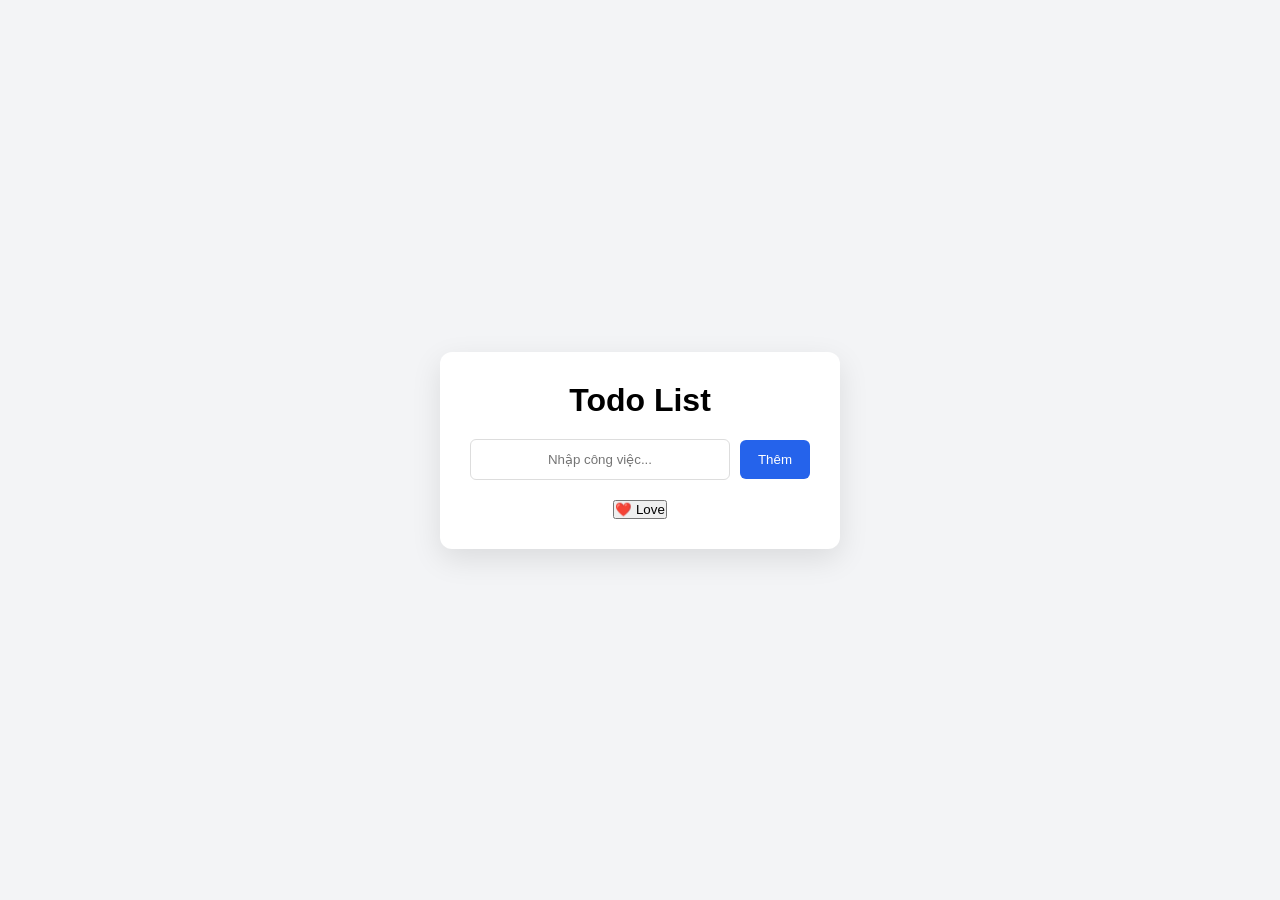
==== index.html @ 9d3e8ba4 "fix" ====
<!DOCTYPE html>
<html lang="vi">

<head>
    <meta charset="UTF-8">
    <meta name="viewport" content="width=device-width, initial-scale=1.0">
    <title>Todo App</title>

    <link rel="stylesheet" href="style.css">
</head>

<body>

    <main class="todo-app">
        <h1>Todo List</h1>

        <div class="todo-form">
            <input type="text" id="todoInput" placeholder="Nhập công việc...">

            <button id="addBtn">
                Thêm
            </button>
        </div>

        <ul id="todoList"></ul>
        <button onclick="window.location.href='love/love.html'">
            ❤️ Love
        </button>
    </main>

    <script src="script.js"></script>
</body>

</html>
---- style.css ----
* {
    margin: 0;
    padding: 0;
    box-sizing: border-box;
}

body {
    min-height: 100vh;

    display: flex;
    justify-content: center;
    align-items: center;

    font-family: Arial, sans-serif;
    background: #f3f4f6;
}

/* Todo App */
.todo-app {
    width: 400px;
    padding: 30px;

    background: white;
    border-radius: 12px;

    box-shadow: 0 10px 30px rgba(0, 0, 0, 0.1);

    /* Căn giữa nội dung */
    text-align: center;
}

/* Tiêu đề */
.todo-app h1 {
    margin-bottom: 20px;
    text-align: center;
}

/* Form */
.todo-form {
    display: flex;
    justify-content: center;
    align-items: center;

    gap: 10px;
}

/* Input */
.todo-form input {
    flex: 1;

    padding: 12px;

    border: 1px solid #ddd;
    border-radius: 6px;

    text-align: center;
}

/* Button thêm */
.todo-form button {
    padding: 12px 18px;

    border: none;
    border-radius: 6px;

    background: #2563eb;
    color: white;

    cursor: pointer;
}

.todo-form button:hover {
    background: #1d4ed8;
}

/* Danh sách */
#todoList {
    width: 100%;

    margin-top: 20px;

    list-style: none;
}

/* Todo item */
.todo-item {
    display: flex;
    align-items: center;
    justify-content: center;

    gap: 10px;

    width: 100%;

    padding: 12px;
    margin-bottom: 10px;
}
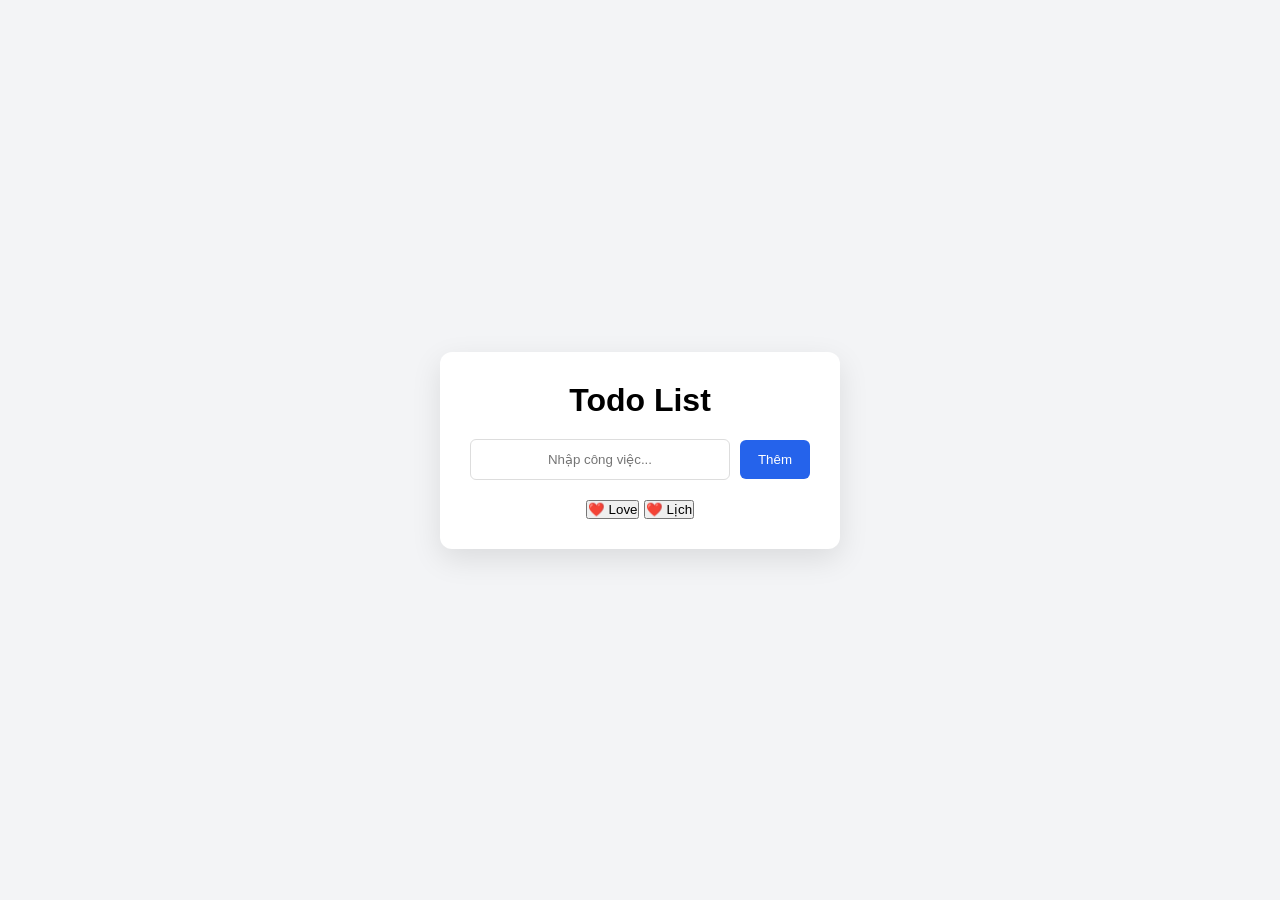
==== commit 37a14125: "lịch" ====
--- a/index.html
+++ b/index.html
@@ -26,6 +26,9 @@
         <button onclick="window.location.href='love/love.html'">
             ❤️ Love
         </button>
+        <button onclick="window.location.href='love_calendar/love_calendar.html'">
+            ❤️ Lịch
+        </button>
     </main>
 
     <script src="script.js"></script>
